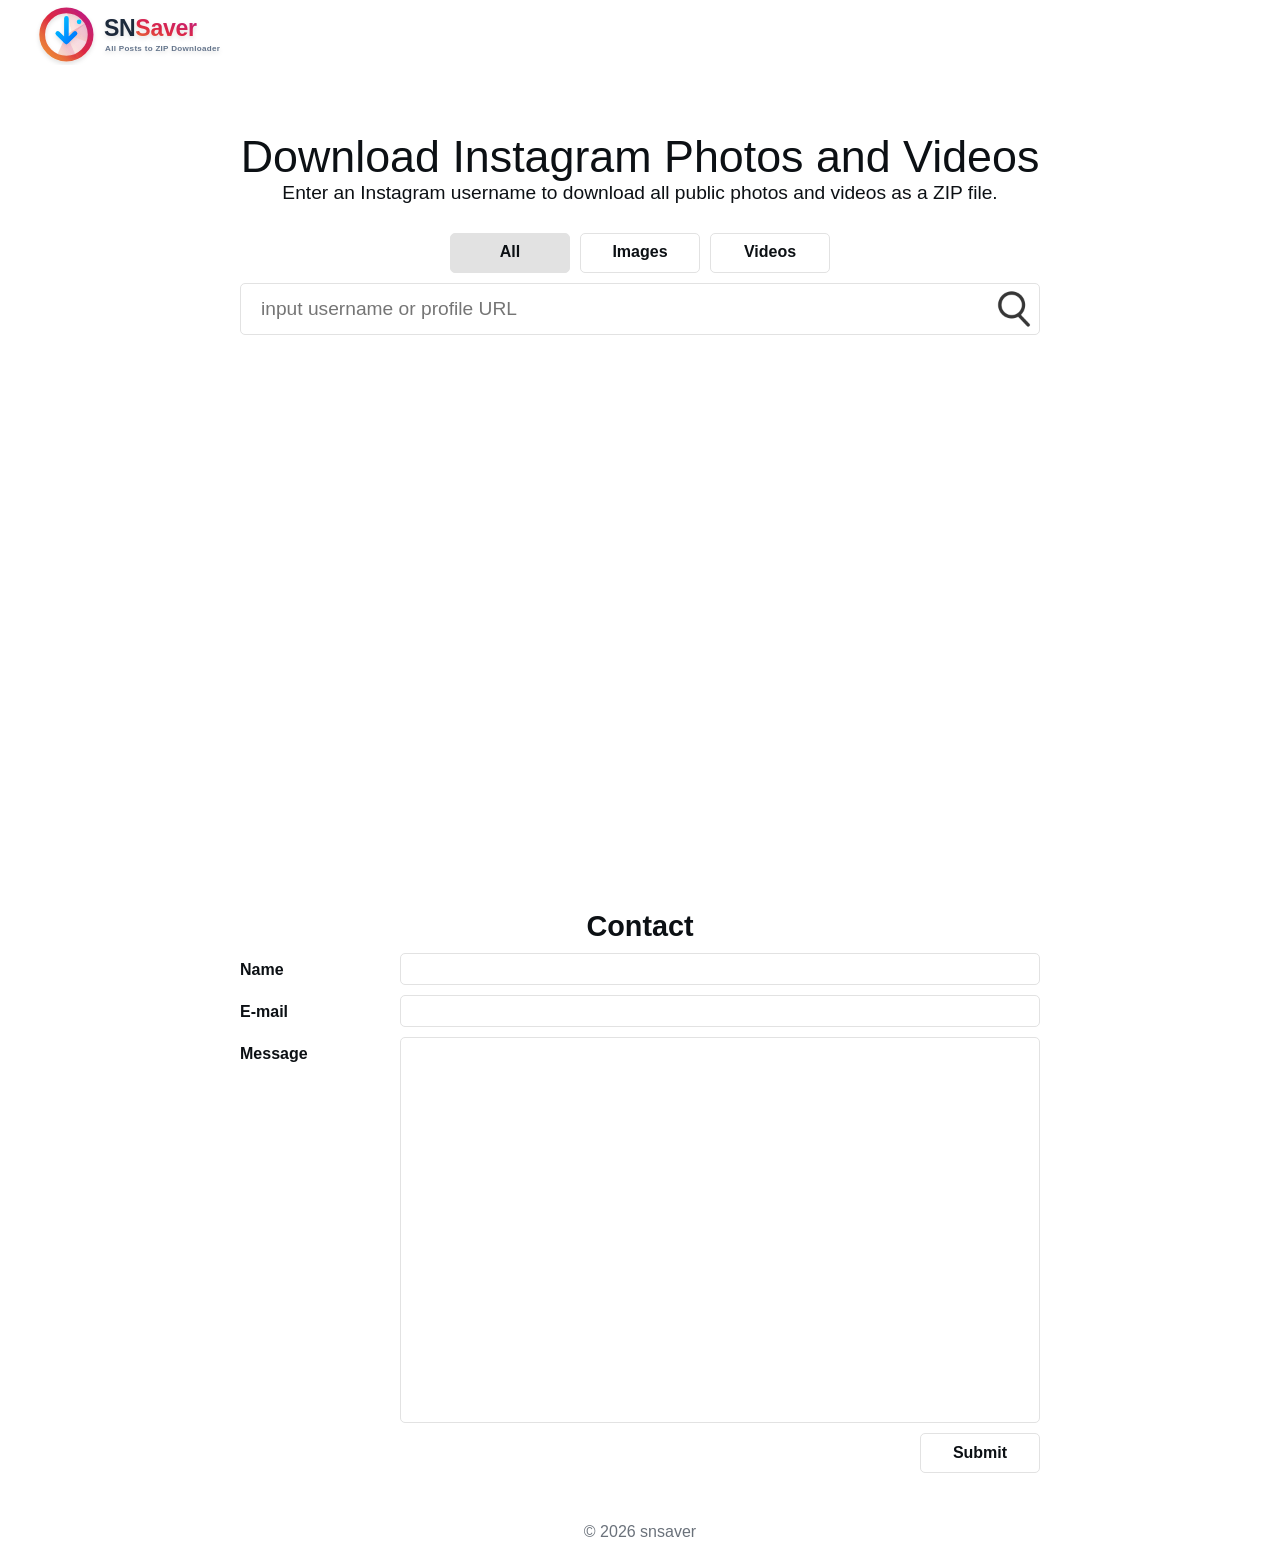
==== index.html @ a4fb1df2 "test" ====
<!doctype html>
<html lang="en">
    <head>
        <meta charset="UTF-8" />
        <meta name="viewport" content="width=device-width, initial-scale=1.0" />
        <link rel="icon" type="image/svg+xml" href="./image/favicon.svg" />
        <link rel="stylesheet" href="./css/destyle.css" />
        <link rel="stylesheet" href="./css/style.css" />
        <title>SNSaver - All Posts to ZIP Downloader</title>
    </head>
    <body>
        <div class="first-view">
            <header>
                <div class="logo"><img src="./image/logo.svg" alt="" /></div>
            </header>

            <main>
                <section class="top">
                    <h1 class="top__message">
                        Download Instagram Photos and Videos
                    </h1>
                    <p class="top__description">
                        Enter an Instagram username to download all public
                        photos and videos as a ZIP file.
                    </p>
                </section>

                <section id="input-area" class="input-area">
                    <div class="media-type">
                        <label>
                            <input
                                type="radio"
                                id="media-type-all"
                                name="media-type"
                                checked
                                class="media-type__item"
                            />
                            <span>All</span>
                        </label>

                        <label>
                            <input
                                type="radio"
                                id="media-type-images"
                                name="media-type"
                                class="media-type__item"
                            />
                            <span>Images</span>
                        </label>

                        <label>
                            <input
                                type="radio"
                                id="media-type-videos"
                                name="media-type"
                                class="media-type__item"
                            />
                            <span>Videos</span>
                        </label>
                    </div>

                    <div class="username">
                        <input
                            type="text"
                            id="username-input"
                            class="username__input"
                            placeholder="input username or profile URL"
                        />
                        <button
                            id="search-button"
                            class="username__search-button"
                        ></button>
                    </div>
                </section>

                <section id="user" class="user"></section>

                <div id="loading" class="loading hidden">
                    <div id="spinner" class="loading__spinner"></div>
                    <p id="loading-message" class="loading__message"></p>
                </div>

                <button id="download-button" class="download-button hidden">
                    Download
                </button>

                <p id="error-message" class="error-message hidden">
                    An unexpected error occurred.
                </p>
            </main>
        </div>

        <footer>
            <section id="contact" class="contact">
                <h2 class="section-title">Contact</h2>

                <form action="" id="contact-from" class="contact-form">
                    <div class="contact-form__item">
                        <label for="" class="contact-form__label">Name</label>
                        <input
                            name="name"
                            type="name"
                            class="contact-form__input"
                            required
                        />
                    </div>
                    <div class="contact-form__item">
                        <label for="" class="contact-form__label">E-mail</label>
                        <input
                            name="mail"
                            type="email"
                            class="contact-form__input"
                            required
                        />
                    </div>
                    <div class="contact-form__item">
                        <label for="" class="contact-form__label">
                            Message
                        </label>
                        <textarea
                            name="message"
                            id=""
                            rows="20"
                            class="contact-form__textarea"
                            required
                        ></textarea>
                    </div>
                    <button
                        id="contact-form-button"
                        class="contact-form__button"
                    >
                        Submit
                    </button>
                </form>
            </section>

            <span class="copyright">© 2026 snsaver</span>
        </footer>
        <script src="./js/main.js"></script>
    </body>
</html>
---- css/destyle.css ----
/*! destyle.css v4.0.1 | MIT License | https://github.com/nicolas-cusan/destyle.css */

/* Reset box-model and set borders */
/* ============================================ */

*,
::before,
::after {
    box-sizing: border-box;
    border-style: solid;
    border-width: 0;
    min-width: 0;
}

/* Document */
/* ============================================ */

/**
 * 1. Correct the line height in all browsers.
 * 2. Prevent adjustments of font size after orientation changes in iOS.
 * 3. Remove gray overlay on links for iOS.
 */

html {
    line-height: 1.15; /* 1 */
    -webkit-text-size-adjust: 100%; /* 2 */
    -webkit-tap-highlight-color: transparent; /* 3*/
}

/* Sections */
/* ============================================ */

/**
 * Remove the margin in all browsers.
 */

body {
    margin: 0;
}

/**
 * Render the `main` element consistently in IE.
 */

main {
    display: block;
}

/* Vertical rhythm */
/* ============================================ */

p,
table,
blockquote,
address,
pre,
iframe,
form,
figure,
dl {
    margin: 0;
}

/* Headings */
/* ============================================ */

h1,
h2,
h3,
h4,
h5,
h6 {
    font-size: inherit;
    font-weight: inherit;
    margin: 0;
}

/* Lists (enumeration) */
/* ============================================ */

ul,
ol {
    margin: 0;
    padding: 0;
    list-style: none;
}

/* Lists (definition) */
/* ============================================ */

dt {
    font-weight: bold;
}

dd {
    margin-left: 0;
}

/* Grouping content */
/* ============================================ */

/**
 * 1. Add the correct box sizing in Firefox.
 * 2. Show the overflow in Edge and IE.
 */

hr {
    box-sizing: content-box; /* 1 */
    height: 0; /* 1 */
    overflow: visible; /* 2 */
    border-top-width: 1px;
    margin: 0;
    clear: both;
    color: inherit;
}

/**
 * 1. Correct the inheritance and scaling of font size in all browsers.
 * 2. Correct the odd `em` font sizing in all browsers.
 */

pre {
    font-family: monospace, monospace; /* 1 */
    font-size: inherit; /* 2 */
}

address {
    font-style: inherit;
}

/* Text-level semantics */
/* ============================================ */

/**
 * Remove the gray background on active links in IE 10.
 */

a {
    background-color: transparent;
    text-decoration: none;
    color: inherit;
}

/**
 * 1. Remove the bottom border in Chrome 57-
 * 2. Add the correct text decoration in Chrome, Edge, IE, Opera, and Safari.
 */

abbr[title] {
    text-decoration: underline dotted; /* 2 */
}

/**
 * Add the correct font weight in Chrome, Edge, and Safari.
 */

b,
strong {
    font-weight: bolder;
}

/**
 * 1. Correct the inheritance and scaling of font size in all browsers.
 * 2. Correct the odd `em` font sizing in all browsers.
 */

code,
kbd,
samp {
    font-family: monospace, monospace; /* 1 */
    font-size: inherit; /* 2 */
}

/**
 * Add the correct font size in all browsers.
 */

small {
    font-size: 80%;
}

/**
 * Prevent `sub` and `sup` elements from affecting the line height in
 * all browsers.
 */

sub,
sup {
    font-size: 75%;
    line-height: 0;
    position: relative;
    vertical-align: baseline;
}

sub {
    bottom: -0.25em;
}

sup {
    top: -0.5em;
}

/* Replaced content */
/* ============================================ */

/**
 * Prevent vertical alignment issues.
 */

svg,
img,
embed,
object,
iframe {
    vertical-align: bottom;
}

/* Forms */
/* ============================================ */

/**
 * Reset form fields to make them styleable.
 * 1. Make form elements stylable across systems iOS especially.
 * 2. Inherit text-transform from parent.
 */

button,
input,
optgroup,
select,
textarea {
    -webkit-appearance: none; /* 1 */
    appearance: none;
    vertical-align: middle;
    color: inherit;
    font: inherit;
    background: transparent;
    padding: 0;
    margin: 0;
    border-radius: 0;
    text-align: inherit;
    text-transform: inherit; /* 2 */
}

/**
 * Correct cursors for clickable elements.
 */

button,
[type="button"],
[type="reset"],
[type="submit"] {
    cursor: pointer;
}

button:disabled,
[type="button"]:disabled,
[type="reset"]:disabled,
[type="submit"]:disabled {
    cursor: default;
}

/**
 * Improve outlines for Firefox and unify style with input elements & buttons.
 */

:-moz-focusring {
    outline: auto;
}

select:disabled {
    opacity: inherit;
}

/**
 * Remove padding
 */

option {
    padding: 0;
}

/**
 * Reset to invisible
 */

fieldset {
    margin: 0;
    padding: 0;
    min-width: 0;
}

legend {
    padding: 0;
}

/**
 * Add the correct vertical alignment in Chrome, Firefox, and Opera.
 */

progress {
    vertical-align: baseline;
}

/**
 * Remove the default vertical scrollbar in IE 10+.
 */

textarea {
    overflow: auto;
}

/**
 * Correct the cursor style of increment and decrement buttons in Chrome.
 */

[type="number"]::-webkit-inner-spin-button,
[type="number"]::-webkit-outer-spin-button {
    height: auto;
}

/**
 * Correct the outline style in Safari.
 */

[type="search"] {
    outline-offset: -2px; /* 1 */
}

/**
 * Remove the inner padding in Chrome and Safari on macOS.
 */

[type="search"]::-webkit-search-decoration {
    -webkit-appearance: none;
}

/**
 * 1. Correct the inability to style clickable types in iOS and Safari.
 * 2. Fix font inheritance.
 */

::-webkit-file-upload-button {
    -webkit-appearance: button; /* 1 */
    font: inherit; /* 2 */
}

/**
 * Fix appearance for Firefox
 */
[type="number"] {
    -moz-appearance: textfield;
}

/**
 * Clickable labels
 */

label[for] {
    cursor: pointer;
}

/* Interactive */
/* ============================================ */

/*
 * Add the correct display in Edge, IE 10+, and Firefox.
 */

details {
    display: block;
}

/*
 * Add the correct display in all browsers.
 */

summary {
    display: list-item;
}

/*
 * Remove outline for editable content.
 */

[contenteditable]:focus {
    outline: auto;
}

/* Tables */
/* ============================================ */

/**
1. Correct table border color inheritance in all Chrome and Safari.
*/

table {
    border-color: inherit; /* 1 */
    border-collapse: collapse;
}

caption {
    text-align: left;
}

td,
th {
    vertical-align: top;
    padding: 0;
}

th {
    text-align: left;
    font-weight: bold;
}
---- css/style.css ----
body {
    font-family:
        -apple-system, BlinkMacSystemFont, "Segoe UI", Roboto, Helvetica, Arial,
        sans-serif;
    font-size: 1rem;
    color: #0c1014;
    padding: 0 2%;
}
.first-view {
    display: flex;
    flex-direction: column;
    min-height: 100svh;
}

.logo {
    width: 300px;
}

.logo > img {
    width: 100%;
}

main {
    flex: 1;
}

.top {
    text-align: center;
    margin-top: 5%;
}

.top__message {
    font-size: 2.8rem;
}

.top__description {
    font-size: 1.2rem;
}
.input-area {
    margin-top: 10px;
}
.media-type {
    display: flex;
    justify-content: center;
    gap: 10px;
}

.media-type__item {
    width: 0;
    height: 0;
    display: inline;
}

.media-type__item + span {
    display: flex;
    align-items: center;
    justify-content: center;
    font-size: 1rem;
    font-weight: 600;
    width: 120px;
    height: 40px;
    background-position: center;
    border: 1px solid #e2e2e2;
    border-radius: 5px;
    cursor: pointer;
    text-align: center;
}

.media-type__item:hover + span {
    background-color: #e2e2e2;
    color: #0c1014;
    transition-duration: 0.1s;
}

.media-type__item:checked + span {
    background-color: #e2e2e2;
    color: #0c1014;
}

.username {
    width: 100%;
    max-width: 800px;
    margin: 0 auto;
    display: flex;
    align-items: center;
    justify-content: space-between;
    border: 1px solid #e2e2e2;
    border-radius: 5px;
    margin-top: 10px;
}

.username__input {
    flex: 1;
    height: 50px;
    padding-right: 20px;
    padding-left: 20px;
    font-size: 1.2rem;
    outline: none;
}

.username__search-button {
    background-image: url("../image/search_icon.png");
    background-size: contain;
    width: 50px;
    height: 50px;
}

.user {
    display: none;
}

.user-error {
    display: block;
    width: fit-content;
    margin: 10px auto 0;
    font-size: 1.875rem;
    font-weight: 600;
}

.user-success {
    display: block;
    width: 100%;
    max-width: 800px;
    margin: 10px auto 0;
    overflow: hidden;
    border: 1px solid #e2e2e2;
    border-radius: 5px;
    background-color: #f2f3f5;
}

.user__link {
    width: 100%;
    max-width: 800px;
    display: flex;
    text-decoration: none;
    color: black;
    align-items: center;
    justify-content: center;

    padding: 20px 20px;
}

.user__link:hover {
    transform: scale(1.05);
    transition-duration: 0.2s;
}

.user__image-area {
    width: 45%;
}

.user__image {
    width: 200px;
    display: block;
    border-radius: 50%;
    margin-left: auto;
    margin-right: auto;
}

.user__prolile-area {
    width: 55%;
}

.user__username {
    font-size: 1.5rem;
    font-weight: 600;
    overflow-wrap: anywhere;
}

.user__fullname {
    margin-top: 10px;
    font-size: 1.25rem;
    font-weight: 600;
    overflow-wrap: anywhere;
}

.user__count {
    margin-top: 30px;
    font-size: 1.2rem;
}

.user__count span {
    font-weight: 600;
}

.user__private {
    margin-top: 10px;
    font-size: 1.1rem;
}

.loading__spinner {
    width: 40px;
    height: 40px;
    border: 4px solid #ccc;
    border-top: 4px solid #333;
    border-radius: 50%;
    animation: spin 1s linear infinite;
    margin: 20px auto 0;
}

@keyframes spin {
    0% {
        transform: rotate(0deg);
    }
    100% {
        transform: rotate(360deg);
    }
}

.loading__message {
    margin-top: 10px;
    text-align: center;
}
.error-message {
    margin-top: 10px;
    text-align: center;
    font-size: 1.875rem;
    font-weight: 600;
}
.download-button {
    display: block;
    margin-top: 10px;
    margin-left: auto;
    margin-right: auto;
    font-size: 1.2rem;
    font-weight: 600;
    width: 150px;
    height: 50px;
    background-position: center;
    border: 1px solid #e2e2e2;
    border-radius: 5px;
    cursor: pointer;
    text-align: center;
}

.download-button:hover {
    background-color: #e2e2e2;
    transition-duration: 0.1s;
}

.download-button:disabled {
    background-color: #e2e2e2;
    color: #ccc;
}

.hidden {
    display: none;
}

footer {
    padding-top: 10px;
    padding-bottom: 20px;
}

.section-title {
    font-weight: 600;
    text-align: center;
    font-size: 1.8rem;
}

.contact-form {
    max-width: 800px;
    margin-left: auto;
    margin-right: auto;
    margin-top: 10px;
}

.contact-form__item {
    display: flex;
    justify-content: space-between;
    margin-bottom: 10px;
}

.contact-form__label {
    font-weight: 600;
    padding-top: 0.5rem;
}

.contact-form__input,
.contact-form__textarea {
    width: 80%;
    border: solid 1px #e2e2e2;
    border-radius: 5px;
    padding: 0.5rem;
}

.contact-form__input {
    height: 2rem;
}

.contact-form__textarea {
    resize: none;
}

.contact-form__input:focus,
.contact-form__textarea:focus {
    outline: none;
}

.contact-form__button {
    display: block;
    margin: 0 0 0 auto;
    font-size: 1rem;
    font-weight: 600;
    width: 120px;
    height: 40px;
    background-position: center;
    border: 1px solid #e2e2e2;
    border-radius: 5px;
    cursor: pointer;
    text-align: center;
}

.contact-form__button:hover {
    background-color: #e2e2e2;
    transition-duration: 0.1s;
}

.copyright {
    margin-top: 50px;
    color: #6a717a;
    display: block;
    text-align: center;
}

/*タブレット横向き*/
@media (max-height: 700px) {
    .top {
        margin-top: 1%;
    }
}

/*タブレット縦向き*/
@media (max-width: 1024px) {
    body {
        padding: 0 2%;
        font-size: 1rem;
    }
    .top__message {
        font-size: 2.5rem;
    }

    .top__description {
        font-size: 1.1rem;
    }
}

/*スマホ縦向き*/
@media (max-width: 767px) {
    body {
        padding: 0 2%;
        font-size: 1rem;
    }

    .logo {
        width: 200px;
    }

    .top__message {
        font-size: 1.3rem;
        font-weight: 600;
    }

    .top__description {
        font-size: 1rem;
        font-weight: 400;
    }

    .media-type {
        flex-direction: column;
    }

    .media-type__item + span {
        width: 100%;
    }

    .search {
        width: 100%;
    }

    .search__input-username {
        width: calc(100% - 50px);
    }

    .user-success {
        width: 100%;
    }

    .user__link {
        width: 100%;
    }

    .user__image-area {
        width: 40%;
        padding-left: 0px;
    }

    .user__prolile-area {
        width: 60%;
        padding-left: 20px;
    }

    .user__image {
        width: 80%;
        border-radius: 50%;
        margin: 0 auto;
        display: block;
    }

    .user__username {
        font-size: 1.3rem;
    }

    .user__fullname {
        font-size: 1rem;
        margin-bottom: 10px;
    }

    .user__count {
        font-size: 1.1rem;
    }

    .contact-form__item {
        flex-direction: column;
    }

    .contact-form__label {
        font-weight: 600;
        padding-top: 0.5rem;
    }

    .contact-form__input,
    .contact-form__textarea {
        width: 100%;
    }
    .contact-form__button {
        width: 100%;
    }
}
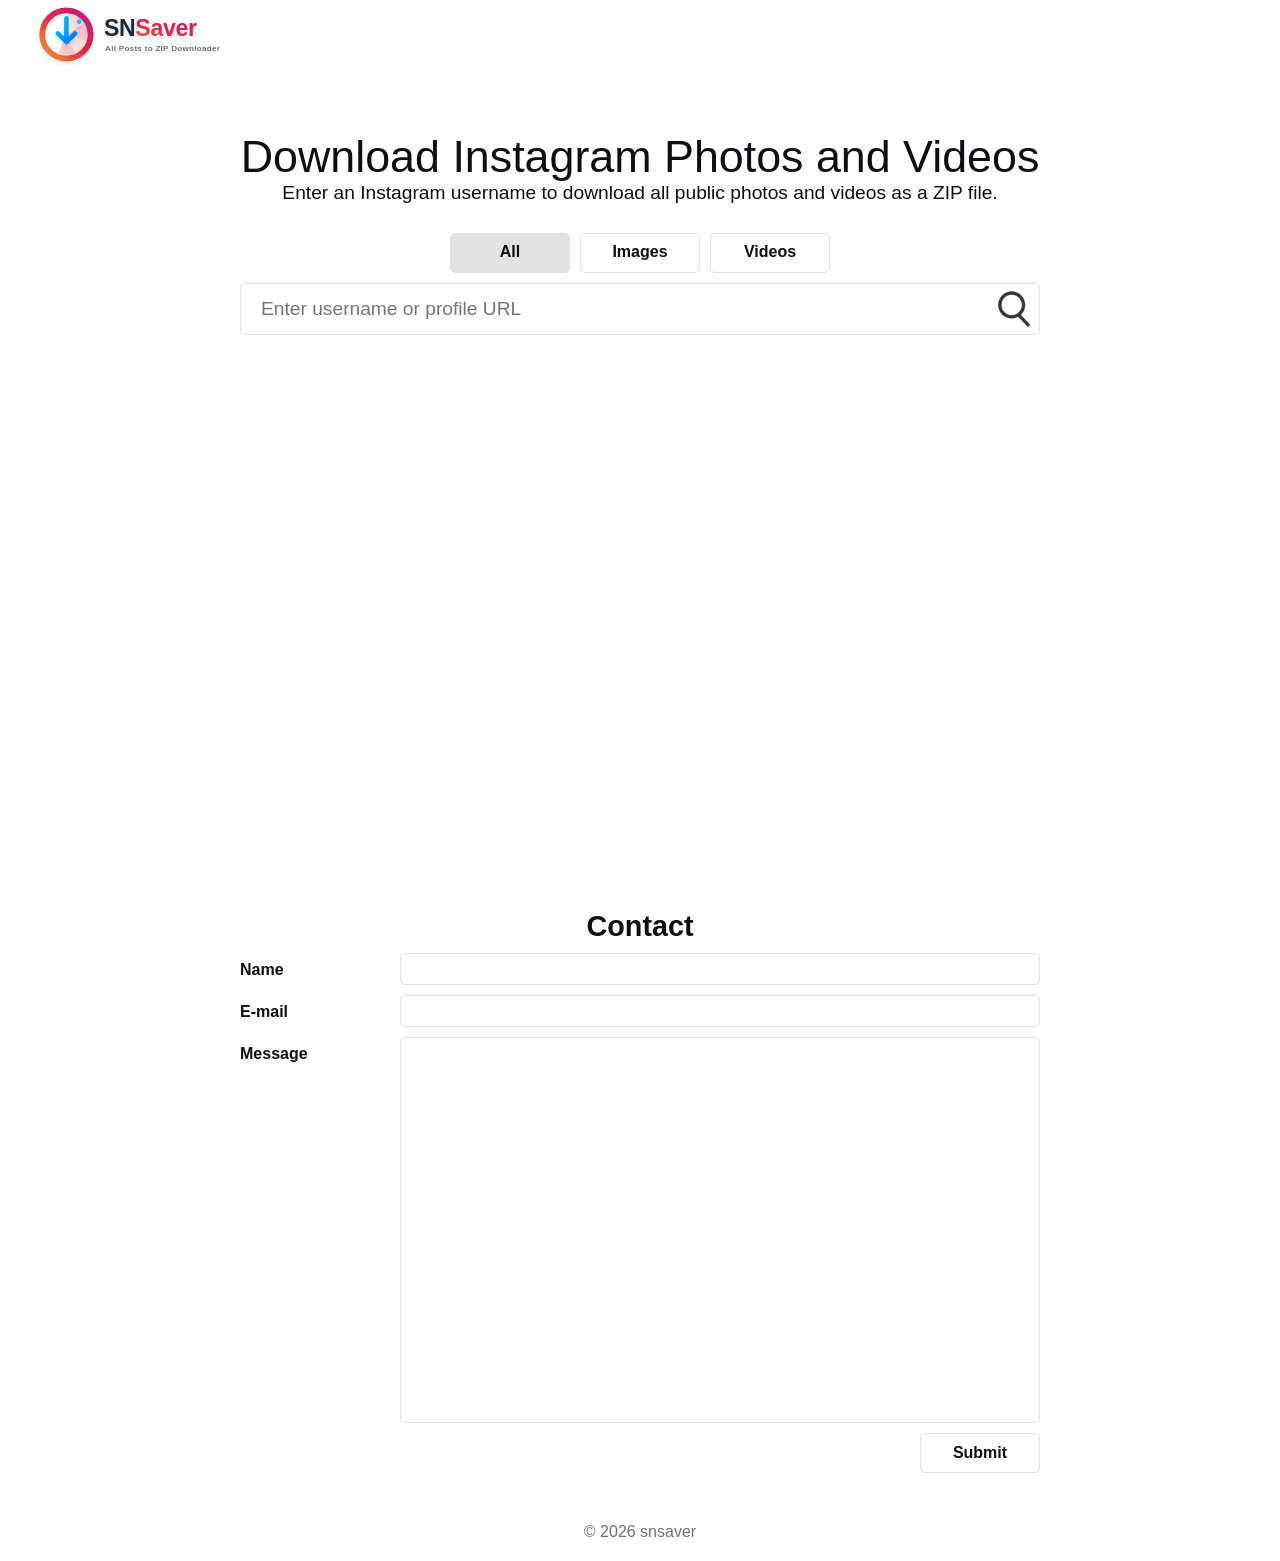
==== commit f4e0a64c: "test" ====
--- a/index.html
+++ b/index.html
@@ -64,7 +64,7 @@
                             type="text"
                             id="username-input"
                             class="username__input"
-                            placeholder="input username or profile URL"
+                            placeholder="Enter username or profile URL"
                         />
                         <button
                             id="search-button"
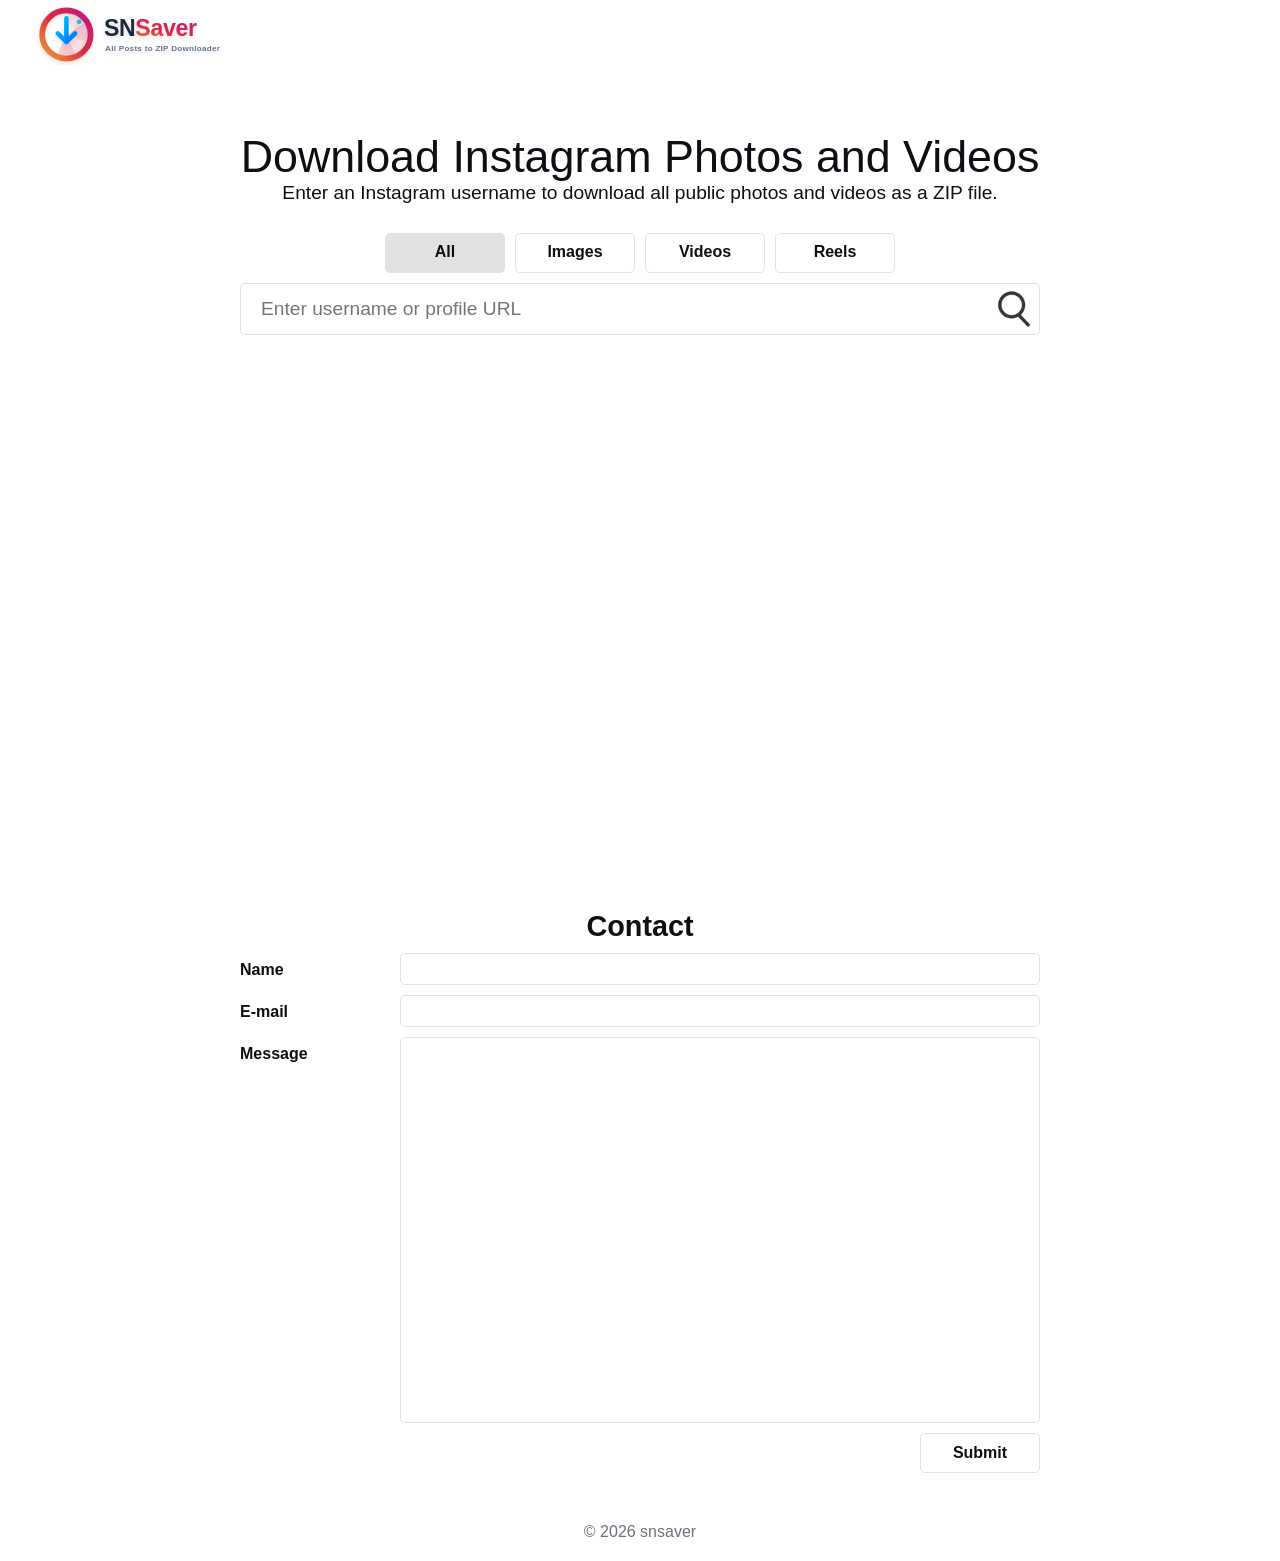
==== commit 7f1e2fc7: "yrdy" ====
--- a/index.html
+++ b/index.html
@@ -56,6 +56,16 @@
                                 class="media-type__item"
                             />
                             <span>Videos</span>
+                        </label>
+
+                        <label>
+                            <input
+                                type="radio"
+                                id="media-type-reels"
+                                name="media-type"
+                                class="media-type__item"
+                            />
+                            <span>Reels</span>
                         </label>
                     </div>
 
--- a/css/style.css
+++ b/css/style.css
@@ -6,6 +6,7 @@
     color: #0c1014;
     padding: 0 2%;
 }
+
 .first-view {
     display: flex;
     flex-direction: column;
@@ -36,9 +37,11 @@
 .top__description {
     font-size: 1.2rem;
 }
+
 .input-area {
     margin-top: 10px;
 }
+
 .media-type {
     display: flex;
     justify-content: center;
@@ -109,14 +112,6 @@
     display: none;
 }
 
-.user-error {
-    display: block;
-    width: fit-content;
-    margin: 10px auto 0;
-    font-size: 1.875rem;
-    font-weight: 600;
-}
-
 .user-success {
     display: block;
     width: 100%;
@@ -126,6 +121,14 @@
     border: 1px solid #e2e2e2;
     border-radius: 5px;
     background-color: #f2f3f5;
+}
+
+.user-error {
+    display: block;
+    width: fit-content;
+    margin: 10px auto 0;
+    font-size: 1.875rem;
+    font-weight: 600;
 }
 
 .user__link {
@@ -211,12 +214,7 @@
     margin-top: 10px;
     text-align: center;
 }
-.error-message {
-    margin-top: 10px;
-    text-align: center;
-    font-size: 1.875rem;
-    font-weight: 600;
-}
+
 .download-button {
     display: block;
     margin-top: 10px;
@@ -243,8 +241,11 @@
     color: #ccc;
 }
 
-.hidden {
-    display: none;
+.error-message {
+    margin-top: 10px;
+    text-align: center;
+    font-size: 1.875rem;
+    font-weight: 600;
 }
 
 footer {
@@ -282,6 +283,7 @@
     border: solid 1px #e2e2e2;
     border-radius: 5px;
     padding: 0.5rem;
+    outline: none;
 }
 
 .contact-form__input {
@@ -290,11 +292,6 @@
 
 .contact-form__textarea {
     resize: none;
-}
-
-.contact-form__input:focus,
-.contact-form__textarea:focus {
-    outline: none;
 }
 
 .contact-form__button {
@@ -374,11 +371,11 @@
         width: 100%;
     }
 
-    .search {
-        width: 100%;
-    }
-
-    .search__input-username {
+    .username {
+        width: 100%;
+    }
+
+    .username__input {
         width: calc(100% - 50px);
     }
 
@@ -437,3 +434,7 @@
         width: 100%;
     }
 }
+
+.hidden {
+    display: none;
+}
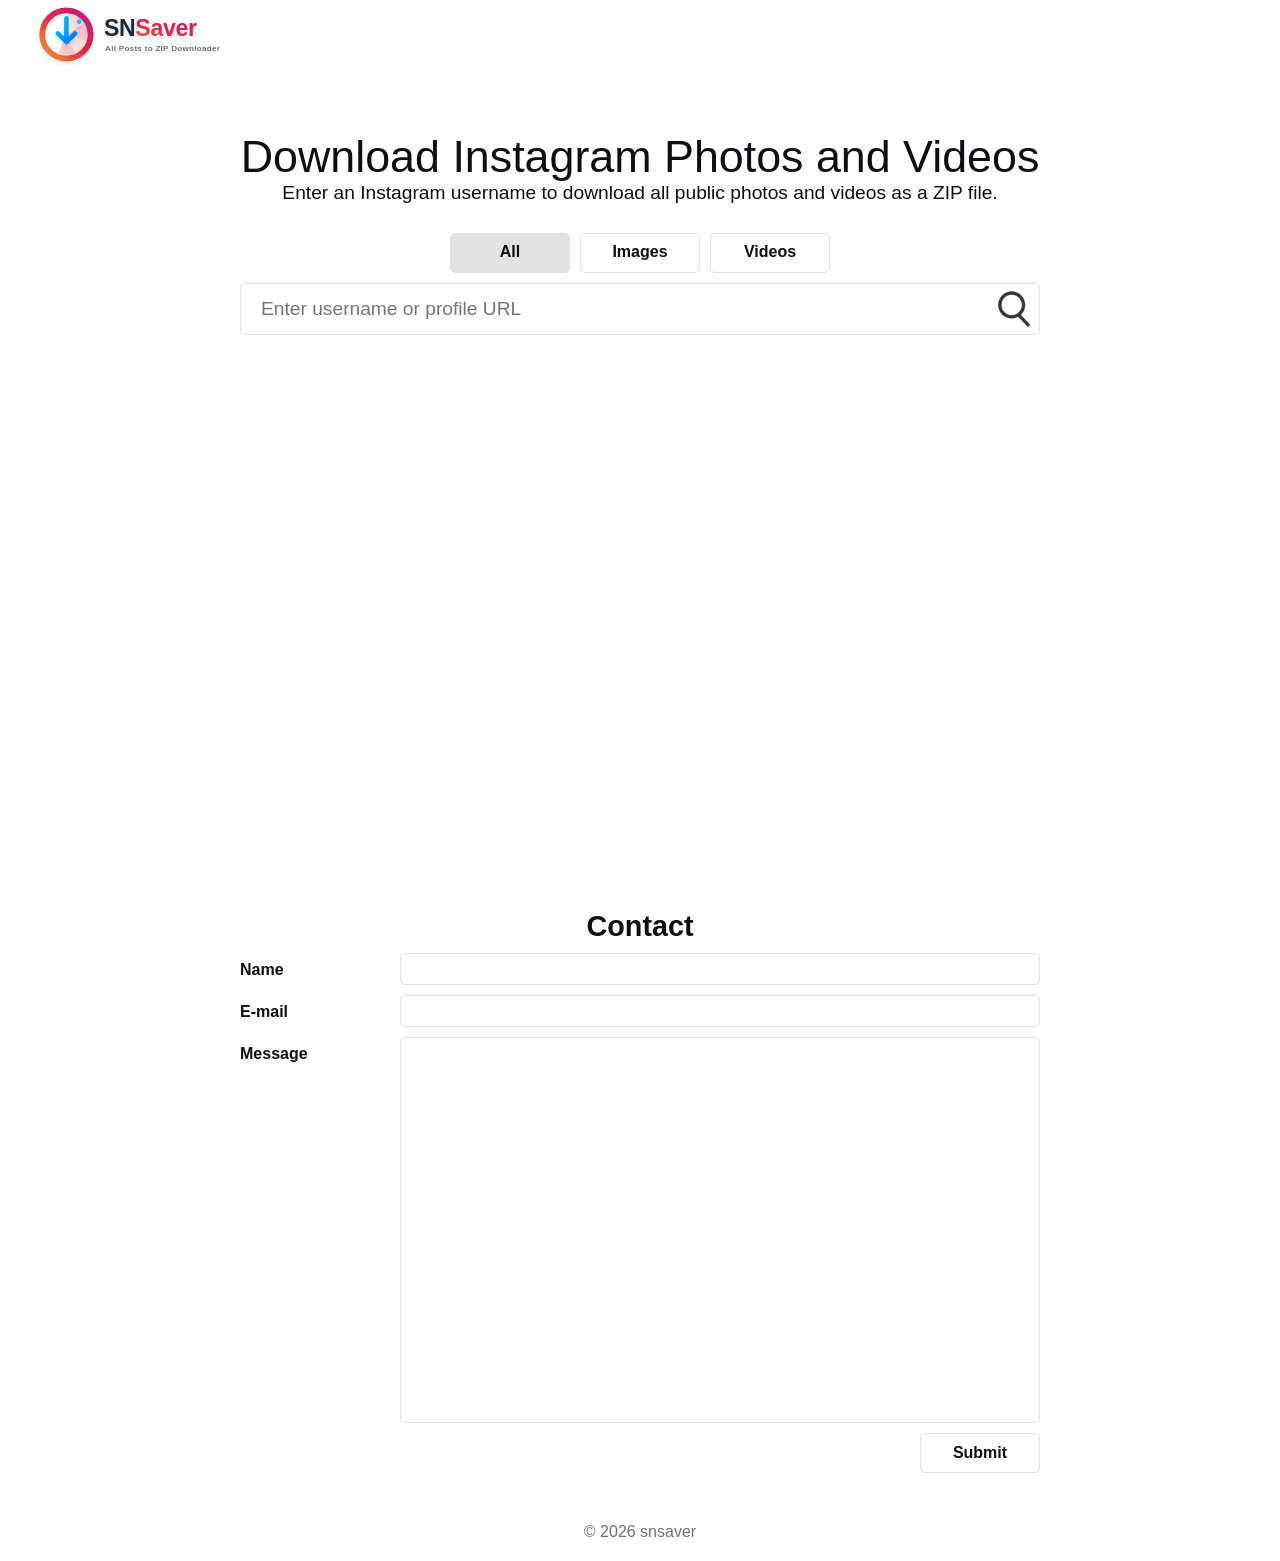
==== commit 9c53cdba: "test" ====
--- a/index.html
+++ b/index.html
@@ -56,16 +56,6 @@
                                 class="media-type__item"
                             />
                             <span>Videos</span>
-                        </label>
-
-                        <label>
-                            <input
-                                type="radio"
-                                id="media-type-reels"
-                                name="media-type"
-                                class="media-type__item"
-                            />
-                            <span>Reels</span>
                         </label>
                     </div>
 
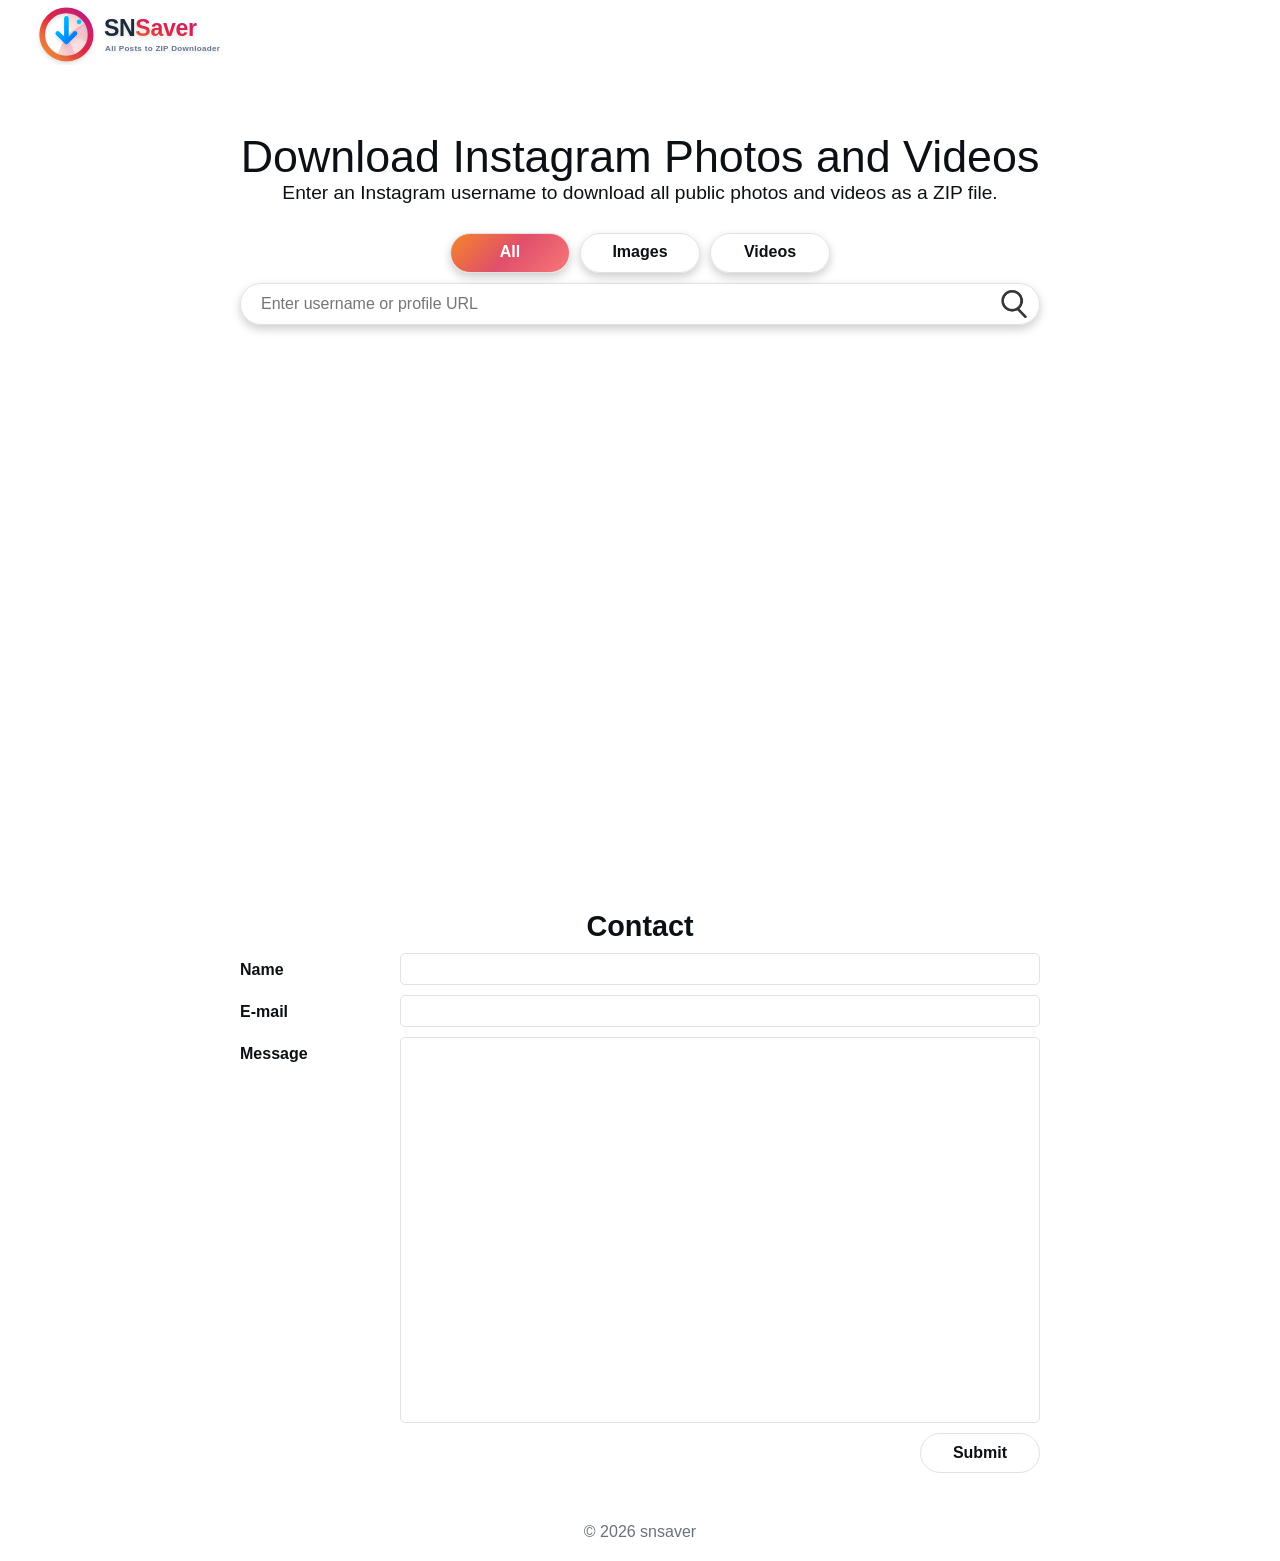
==== commit 61345de4: "test" ====
--- a/index.html
+++ b/index.html
@@ -59,7 +59,7 @@
                         </label>
                     </div>
 
-                    <div class="username">
+                    <form id="usersearch-form" class="username">
                         <input
                             type="text"
                             id="username-input"
@@ -67,10 +67,11 @@
                             placeholder="Enter username or profile URL"
                         />
                         <button
+                            type="submit"
                             id="search-button"
                             class="username__search-button"
                         ></button>
-                    </div>
+                    </form>
                 </section>
 
                 <section id="user" class="user"></section>
@@ -94,12 +95,17 @@
             <section id="contact" class="contact">
                 <h2 class="section-title">Contact</h2>
 
-                <form action="" id="contact-from" class="contact-form">
+                <form
+                    action="https://snsaver-render-api.onrender.com/api/contact"
+                    method="post"
+                    id="contact-from"
+                    class="contact-form"
+                >
                     <div class="contact-form__item">
                         <label for="" class="contact-form__label">Name</label>
                         <input
                             name="name"
-                            type="name"
+                            type="text"
                             class="contact-form__input"
                             required
                         />
--- a/css/style.css
+++ b/css/style.css
@@ -64,9 +64,10 @@
     height: 40px;
     background-position: center;
     border: 1px solid #e2e2e2;
-    border-radius: 5px;
+    border-radius: 50px;
     cursor: pointer;
     text-align: center;
+    box-shadow: 0px 4px 10px rgba(0, 0, 0, 0.2);
 }
 
 .media-type__item:hover + span {
@@ -76,8 +77,8 @@
 }
 
 .media-type__item:checked + span {
-    background-color: #e2e2e2;
-    color: #0c1014;
+    background: linear-gradient(135deg, #f58529 0%, #e14f6a 50%, #f77777 100%);
+    color: #fff;
 }
 
 .username {
@@ -88,24 +89,26 @@
     align-items: center;
     justify-content: space-between;
     border: 1px solid #e2e2e2;
-    border-radius: 5px;
-    margin-top: 10px;
+    border-radius: 50px;
+    margin-top: 10px;
+    box-shadow: 0px 4px 10px rgba(0, 0, 0, 0.2);
 }
 
 .username__input {
     flex: 1;
-    height: 50px;
+    height: 40px;
     padding-right: 20px;
     padding-left: 20px;
-    font-size: 1.2rem;
+    font-size: 1rem;
     outline: none;
 }
 
 .username__search-button {
     background-image: url("../image/search_icon.png");
     background-size: contain;
-    width: 50px;
-    height: 50px;
+    background-repeat: no-repeat;
+    width: 45px;
+    height: 40px;
 }
 
 .user {
@@ -119,8 +122,9 @@
     margin: 10px auto 0;
     overflow: hidden;
     border: 1px solid #e2e2e2;
-    border-radius: 5px;
-    background-color: #f2f3f5;
+    border-radius: 10px;
+    background-color: #fff;
+    box-shadow: 0px 4px 10px rgba(0, 0, 0, 0.2);
 }
 
 .user-error {
@@ -156,10 +160,14 @@
     width: 200px;
     display: block;
     border-radius: 50%;
+    padding: 5px;
     margin-left: auto;
     margin-right: auto;
-}
-
+    background:
+        linear-gradient(white, white) padding-box,
+        linear-gradient(135deg, #f58529 0%, #dd2a7b 50%, #8134af 100%);
+    border: 2px solid transparent;
+}
 .user__prolile-area {
     width: 55%;
 }
@@ -194,8 +202,8 @@
 .loading__spinner {
     width: 40px;
     height: 40px;
-    border: 4px solid #ccc;
-    border-top: 4px solid #333;
+    border: 4px solid #f3d6d6;
+    border-top: 4px solid #e14f6a;
     border-radius: 50%;
     animation: spin 1s linear infinite;
     margin: 20px auto 0;
@@ -226,18 +234,21 @@
     height: 50px;
     background-position: center;
     border: 1px solid #e2e2e2;
-    border-radius: 5px;
+    border-radius: 50px;
     cursor: pointer;
     text-align: center;
+    box-shadow: 0px 4px 10px rgba(0, 0, 0, 0.2);
+    background: linear-gradient(135deg, #f58529 0%, #e14f6a 50%, #f77777 100%);
+    color: #fff;
 }
 
 .download-button:hover {
-    background-color: #e2e2e2;
+    background: linear-gradient(135deg, #ff9639 0%, #f0607f 50%, #ff8a8a 100%);
     transition-duration: 0.1s;
 }
 
 .download-button:disabled {
-    background-color: #e2e2e2;
+    background: #e2e2e2;
     color: #ccc;
 }
 
@@ -303,7 +314,7 @@
     height: 40px;
     background-position: center;
     border: 1px solid #e2e2e2;
-    border-radius: 5px;
+    border-radius: 50px;
     cursor: pointer;
     text-align: center;
 }
@@ -438,3 +449,21 @@
 .hidden {
     display: none;
 }
+.contact-success {
+    text-align: center;
+    padding-top: 10%;
+}
+
+.contact-success__message {
+    font-size: 2rem;
+}
+
+.contact-success__link {
+    display: block;
+    margin-top: 10px;
+    text-decoration: underline;
+}
+
+.contact-success__link:hover {
+    text-decoration: none;
+}
